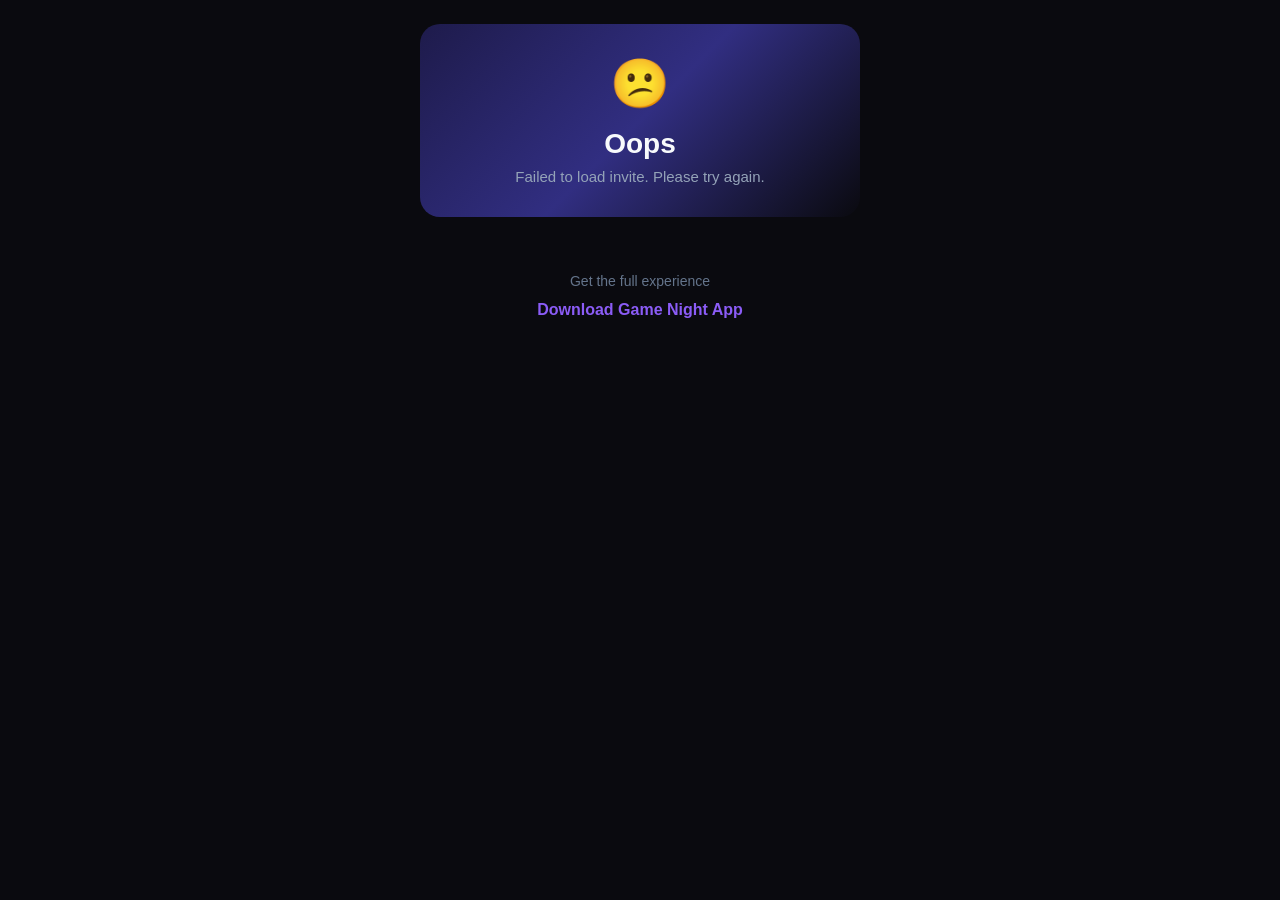
==== InviteWeb/public/index.html @ 0c235835 "feat: Game Night app - full stack iOS app for scheduling game nights SwiftUI iOS app with Supabase b" ====
<!DOCTYPE html>
<html lang="en">
<head>
    <meta charset="UTF-8">
    <meta name="viewport" content="width=device-width, initial-scale=1.0">
    <title>Game Night - RSVP</title>
    <style>
        :root {
            --bg: #0A0A0F;
            --bg-elevated: #14141F;
            --card: #1A1A2E;
            --primary: #8B5CF6;
            --primary-light: #A78BFA;
            --secondary: #F97316;
            --accent: #06B6D4;
            --success: #10B981;
            --warning: #F59E0B;
            --error: #EF4444;
            --text: #F8FAFC;
            --text-secondary: #94A3B8;
            --text-tertiary: #64748B;
            --divider: rgba(255,255,255,0.08);
        }

        * { margin: 0; padding: 0; box-sizing: border-box; }

        body {
            font-family: -apple-system, BlinkMacSystemFont, 'SF Pro Display', 'Segoe UI', Roboto, sans-serif;
            background: var(--bg);
            color: var(--text);
            min-height: 100vh;
            display: flex;
            flex-direction: column;
            align-items: center;
        }

        .container {
            max-width: 480px;
            width: 100%;
            padding: 24px 20px;
        }

        .hero {
            background: linear-gradient(135deg, #1E1B4B, #312E81, #0A0A0F);
            padding: 32px 24px;
            border-radius: 20px;
            margin-bottom: 24px;
            text-align: center;
        }

        .hero .emoji { font-size: 48px; margin-bottom: 16px; }
        .hero h1 { font-size: 28px; font-weight: 700; margin-bottom: 8px; }
        .hero .host { color: var(--text-secondary); font-size: 15px; }

        .card {
            background: var(--card);
            border: 1px solid var(--divider);
            border-radius: 16px;
            padding: 20px;
            margin-bottom: 16px;
        }

        .section-title {
            font-size: 13px;
            font-weight: 600;
            color: var(--text-tertiary);
            text-transform: uppercase;
            letter-spacing: 0.5px;
            margin-bottom: 12px;
        }

        .game-item {
            display: flex;
            align-items: center;
            gap: 12px;
            padding: 8px 0;
        }

        .game-thumb {
            width: 48px;
            height: 48px;
            border-radius: 8px;
            background: var(--bg-elevated);
            display: flex;
            align-items: center;
            justify-content: center;
            font-size: 20px;
            flex-shrink: 0;
        }

        .game-thumb img {
            width: 100%;
            height: 100%;
            object-fit: cover;
            border-radius: 8px;
        }

        .game-info { flex: 1; }
        .game-name {
            font-weight: 600;
            font-size: 15px;
            display: flex;
            align-items: center;
            gap: 4px;
        }
        .star { color: var(--warning); font-size: 12px; }

        .game-meta {
            color: var(--text-tertiary);
            font-size: 13px;
            display: flex;
            align-items: center;
            gap: 8px;
            margin-top: 2px;
        }

        .complexity-dots {
            display: flex;
            gap: 2px;
        }
        .complexity-dot {
            width: 6px;
            height: 6px;
            border-radius: 50%;
        }

        .time-option {
            display: flex;
            align-items: center;
            gap: 12px;
            padding: 12px;
            border-radius: 12px;
            border: 1px solid var(--divider);
            margin-bottom: 8px;
            cursor: pointer;
            transition: all 0.2s;
        }

        .time-option:hover { border-color: var(--primary); }
        .time-option.selected {
            border-color: var(--primary);
            background: rgba(139, 92, 246, 0.1);
        }

        .radio {
            width: 22px;
            height: 22px;
            border: 2px solid var(--text-tertiary);
            border-radius: 50%;
            display: flex;
            align-items: center;
            justify-content: center;
            flex-shrink: 0;
            transition: border-color 0.2s;
        }

        .selected .radio {
            border-color: var(--primary);
        }
        .radio-inner {
            width: 12px;
            height: 12px;
            border-radius: 50%;
            background: var(--primary);
            display: none;
        }
        .selected .radio-inner { display: block; }

        .time-date { font-weight: 500; font-size: 15px; }
        .time-time { color: var(--text-secondary); font-size: 14px; }
        .time-label {
            font-size: 12px;
            color: var(--primary-light);
            background: rgba(139, 92, 246, 0.15);
            padding: 2px 8px;
            border-radius: 999px;
            margin-left: 8px;
        }

        .vote-count {
            color: var(--success);
            font-size: 13px;
            margin-left: auto;
        }

        .rsvp-buttons {
            display: flex;
            flex-direction: column;
            gap: 12px;
        }

        .btn {
            display: flex;
            align-items: center;
            justify-content: center;
            height: 52px;
            border-radius: 12px;
            font-size: 16px;
            font-weight: 600;
            border: none;
            cursor: pointer;
            transition: transform 0.15s, opacity 0.15s;
            width: 100%;
        }
        .btn:active { transform: scale(0.97); opacity: 0.9; }

        .btn-primary {
            background: linear-gradient(135deg, #8B5CF6, #EC4899);
            color: white;
        }

        .btn-row { display: flex; gap: 12px; }

        .btn-secondary {
            background: transparent;
            border: 1.5px solid var(--primary);
            color: var(--primary);
        }

        .btn-decline {
            background: transparent;
            border: 1.5px solid var(--text-tertiary);
            color: var(--text-secondary);
        }

        .location {
            display: flex;
            align-items: center;
            gap: 12px;
        }
        .location-icon {
            width: 40px;
            height: 40px;
            border-radius: 8px;
            background: rgba(249, 115, 22, 0.15);
            display: flex;
            align-items: center;
            justify-content: center;
            font-size: 20px;
        }
        .location-name { font-weight: 500; }
        .location-address { color: var(--text-tertiary); font-size: 13px; }

        .app-badge {
            text-align: center;
            margin-top: 32px;
            padding: 24px;
        }
        .app-badge p { color: var(--text-tertiary); font-size: 14px; margin-bottom: 12px; }
        .app-badge a {
            color: var(--primary);
            text-decoration: none;
            font-weight: 600;
        }

        .success-state {
            display: none;
            text-align: center;
            padding: 40px 20px;
        }
        .success-state .check {
            width: 80px;
            height: 80px;
            border-radius: 50%;
            background: rgba(16, 185, 129, 0.15);
            display: flex;
            align-items: center;
            justify-content: center;
            font-size: 40px;
            margin: 0 auto 20px;
        }
        .success-state h2 { margin-bottom: 8px; }
        .success-state p { color: var(--text-secondary); }

        .loading {
            display: flex;
            align-items: center;
            justify-content: center;
            min-height: 60vh;
        }
        .spinner {
            width: 40px;
            height: 40px;
            border: 3px solid var(--divider);
            border-top-color: var(--primary);
            border-radius: 50%;
            animation: spin 0.8s linear infinite;
        }
        @keyframes spin { to { transform: rotate(360deg); } }
    </style>
</head>
<body>
    <div class="container">
        <!-- Loading state -->
        <div id="loading" class="loading">
            <div class="spinner"></div>
        </div>

        <!-- Main content (populated by JS) -->
        <div id="content" style="display: none;"></div>

        <!-- Success state -->
        <div id="success" class="success-state">
            <div class="check">&#10003;</div>
            <h2 id="success-title">You're in!</h2>
            <p id="success-message">We'll send you a reminder before the event.</p>
        </div>

        <!-- App download badge -->
        <div class="app-badge">
            <p>Get the full experience</p>
            <a href="#">Download Game Night App</a>
        </div>
    </div>

    <script>
        const SUPABASE_URL = 'YOUR_SUPABASE_URL';
        const SUPABASE_ANON_KEY = 'YOUR_ANON_KEY';

        // Get invite token from URL
        const pathParts = window.location.pathname.split('/');
        const inviteToken = pathParts[pathParts.length - 1];

        let inviteData = null;
        let eventData = null;
        let selectedTimeIds = new Set();

        async function fetchInvite() {
            try {
                const res = await fetch(`${SUPABASE_URL}/rest/v1/invites?invite_token=eq.${inviteToken}&select=*,event:events(*,host:users(display_name),games:event_games(*,game:games(*)),time_options:time_options(*))`, {
                    headers: {
                        'apikey': SUPABASE_ANON_KEY,
                        'Authorization': `Bearer ${SUPABASE_ANON_KEY}`
                    }
                });

                const data = await res.json();
                if (!data || data.length === 0) {
                    showError('Invite not found or expired.');
                    return;
                }

                inviteData = data[0];
                eventData = inviteData.event;
                renderInvite();
            } catch (err) {
                showError('Failed to load invite. Please try again.');
            }
        }

        function getComplexityColor(weight) {
            if (weight < 1.5) return '#10B981';
            if (weight < 2.5) return '#84CC16';
            if (weight < 3.5) return '#F59E0B';
            if (weight < 4.5) return '#F97316';
            return '#EF4444';
        }

        function getComplexityLabel(weight) {
            if (weight < 1.5) return 'Light';
            if (weight < 2.5) return 'Medium Light';
            if (weight < 3.5) return 'Medium';
            if (weight < 4.5) return 'Medium Heavy';
            return 'Heavy';
        }

        function renderInvite() {
            document.getElementById('loading').style.display = 'none';
            const content = document.getElementById('content');
            content.style.display = 'block';

            const games = eventData.games
                .sort((a, b) => (b.is_primary ? 1 : 0) - (a.is_primary ? 1 : 0));

            const gamesHtml = games.map(eg => {
                const g = eg.game;
                const color = getComplexityColor(g.complexity);
                const dots = Array.from({length: 5}, (_, i) =>
                    `<div class="complexity-dot" style="background: ${i < Math.round(g.complexity) ? color : color + '33'}"></div>`
                ).join('');
                const time = g.min_playtime === g.max_playtime
                    ? `${g.min_playtime}min`
                    : `${g.min_playtime}-${g.max_playtime}min`;

                return `
                    <div class="game-item">
                        <div class="game-thumb">
                            ${g.thumbnail_url ? `<img src="${g.thumbnail_url}" alt="${g.name}">` : '🎲'}
                        </div>
                        <div class="game-info">
                            <div class="game-name">
                                ${eg.is_primary ? '<span class="star">★</span>' : ''}
                                ${g.name}
                            </div>
                            <div class="game-meta">
                                <div class="complexity-dots">${dots}</div>
                                <span>${getComplexityLabel(g.complexity)}</span>
                                <span>·</span>
                                <span>⏱ ${time}</span>
                                <span>·</span>
                                <span>👥 ${g.min_players}-${g.max_players}</span>
                            </div>
                        </div>
                    </div>
                `;
            }).join('');

            const timeOptionsHtml = eventData.time_options.map(opt => {
                const date = new Date(opt.date).toLocaleDateString('en-US', { weekday: 'short', month: 'short', day: 'numeric' });
                const start = new Date(opt.start_time).toLocaleTimeString('en-US', { hour: 'numeric', minute: '2-digit' });
                const end = opt.end_time ? new Date(opt.end_time).toLocaleTimeString('en-US', { hour: 'numeric', minute: '2-digit' }) : null;
                const label = opt.label ? `<span class="time-label">${opt.label}</span>` : '';

                return `
                    <div class="time-option" data-id="${opt.id}" onclick="toggleTime('${opt.id}')">
                        <div class="radio"><div class="radio-inner"></div></div>
                        <div>
                            <div class="time-date">${date} ${label}</div>
                            <div class="time-time">${start}${end ? ' - ' + end : ''}</div>
                        </div>
                        <div class="vote-count">👍 ${opt.vote_count}</div>
                    </div>
                `;
            }).join('');

            const locationHtml = eventData.location ? `
                <div class="card">
                    <div class="section-title">Location</div>
                    <div class="location">
                        <div class="location-icon">📍</div>
                        <div>
                            <div class="location-name">${eventData.location}</div>
                            ${eventData.location_address ? `<div class="location-address">${eventData.location_address}</div>` : ''}
                        </div>
                    </div>
                </div>
            ` : '';

            content.innerHTML = `
                <div class="hero">
                    <div class="emoji">🎲</div>
                    <h1>${eventData.title}</h1>
                    <div class="host">Hosted by ${eventData.host?.display_name || 'Someone'}</div>
                </div>

                <div class="card">
                    <div class="section-title">Games</div>
                    ${gamesHtml}
                </div>

                <div class="card">
                    <div class="section-title">When works for you?</div>
                    ${timeOptionsHtml}
                </div>

                ${locationHtml}

                ${eventData.description ? `
                    <div class="card">
                        <div class="section-title">Details</div>
                        <p style="color: var(--text-secondary); font-size: 15px;">${eventData.description}</p>
                    </div>
                ` : ''}

                <div class="card">
                    <div class="section-title">RSVP</div>
                    <div class="rsvp-buttons">
                        <button class="btn btn-primary" onclick="respond('accepted')">I'm Going!</button>
                        <div class="btn-row">
                            <button class="btn btn-secondary" onclick="respond('maybe')">Maybe</button>
                            <button class="btn btn-decline" onclick="respond('declined')">Can't Go</button>
                        </div>
                    </div>
                </div>
            `;
        }

        function toggleTime(id) {
            const el = document.querySelector(`.time-option[data-id="${id}"]`);
            if (selectedTimeIds.has(id)) {
                selectedTimeIds.delete(id);
                el.classList.remove('selected');
            } else {
                selectedTimeIds.add(id);
                el.classList.add('selected');
            }
        }

        async function respond(status) {
            try {
                const res = await fetch(`${SUPABASE_URL}/rest/v1/invites?id=eq.${inviteData.id}`, {
                    method: 'PATCH',
                    headers: {
                        'apikey': SUPABASE_ANON_KEY,
                        'Authorization': `Bearer ${SUPABASE_ANON_KEY}`,
                        'Content-Type': 'application/json',
                        'Prefer': 'return=minimal'
                    },
                    body: JSON.stringify({
                        status: status,
                        responded_at: new Date().toISOString(),
                        selected_time_option_ids: Array.from(selectedTimeIds)
                    })
                });

                if (res.ok) {
                    // Trigger tiered invite processing
                    await fetch(`${SUPABASE_URL}/functions/v1/process-tiered-invites`, {
                        method: 'POST',
                        headers: {
                            'Authorization': `Bearer ${SUPABASE_ANON_KEY}`,
                            'Content-Type': 'application/json'
                        },
                        body: JSON.stringify({ invite_id: inviteData.id })
                    });

                    showSuccess(status);
                }
            } catch (err) {
                alert('Failed to send response. Please try again.');
            }
        }

        function showSuccess(status) {
            document.getElementById('content').style.display = 'none';
            const success = document.getElementById('success');
            success.style.display = 'block';

            const titles = {
                accepted: "You're in! 🎉",
                maybe: "Noted! 🤔",
                declined: "Maybe next time! 👋"
            };
            const messages = {
                accepted: "We'll send you a reminder before the event.",
                maybe: "We'll keep your spot open. Update anytime!",
                declined: "We'll miss you! We'll invite you next time."
            };

            document.getElementById('success-title').textContent = titles[status];
            document.getElementById('success-message').textContent = messages[status];
        }

        function showError(msg) {
            document.getElementById('loading').style.display = 'none';
            const content = document.getElementById('content');
            content.style.display = 'block';
            content.innerHTML = `
                <div class="hero">
                    <div class="emoji">😕</div>
                    <h1>Oops</h1>
                    <div class="host">${msg}</div>
                </div>
            `;
        }

        // Initialize
        fetchInvite();
    </script>
</body>
</html>
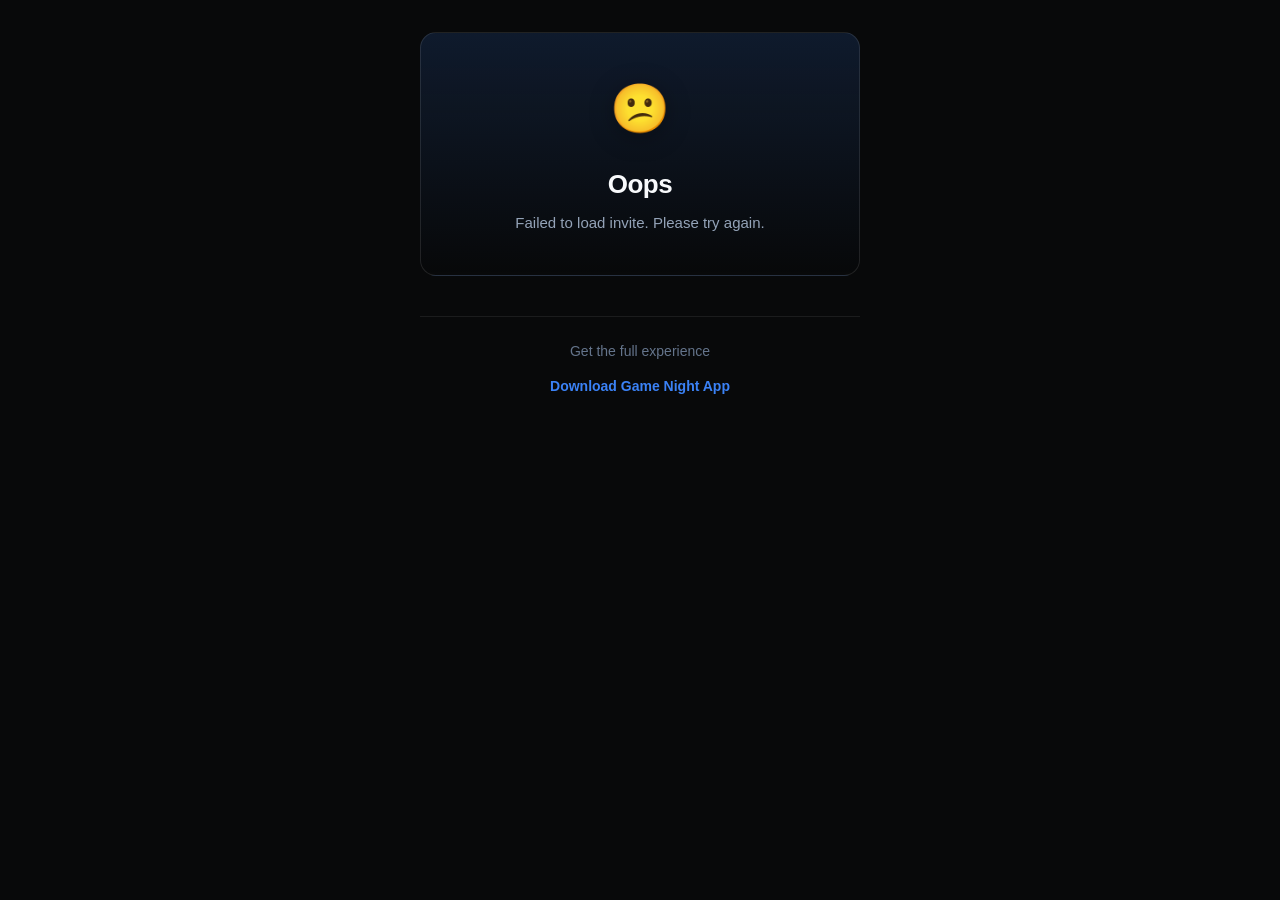
==== commit 9c7712e7: "refactor(theme): update design system to align with minimalist aesthetic - Redefined color palette i" ====
--- a/InviteWeb/public/index.html
+++ b/InviteWeb/public/index.html
@@ -6,93 +6,115 @@
     <title>Game Night - RSVP</title>
     <style>
         :root {
-            --bg: #0A0A0F;
-            --bg-elevated: #14141F;
-            --card: #1A1A2E;
-            --primary: #8B5CF6;
-            --primary-light: #A78BFA;
-            --secondary: #F97316;
-            --accent: #06B6D4;
+            /* Linear/Raycast inspired palette */
+            --bg: #08090A;
+            --bg-elevated: #121316;
+            --card: #1C1D21;
+            --card-hover: #25262B;
+            
+            /* Electric Blue Primary */
+            --primary: #3B82F6;
+            --primary-light: #60A5FA;
+            --primary-dark: #2563EB;
+            
+            /* Neutral Secondary */
+            --secondary: #64748B;
+            
+            /* Accents */
+            --accent: #14B8A6;
             --success: #10B981;
             --warning: #F59E0B;
             --error: #EF4444;
+            
+            /* Text */
             --text: #F8FAFC;
             --text-secondary: #94A3B8;
             --text-tertiary: #64748B;
+            
+            /* UI Elements */
             --divider: rgba(255,255,255,0.08);
+            --border: rgba(255,255,255,0.1);
         }
 
         * { margin: 0; padding: 0; box-sizing: border-box; }
 
         body {
-            font-family: -apple-system, BlinkMacSystemFont, 'SF Pro Display', 'Segoe UI', Roboto, sans-serif;
+            font-family: -apple-system, BlinkMacSystemFont, 'SF Pro Display', 'Inter', 'Segoe UI', Roboto, sans-serif;
             background: var(--bg);
             color: var(--text);
             min-height: 100vh;
             display: flex;
             flex-direction: column;
             align-items: center;
+            line-height: 1.5;
+            -webkit-font-smoothing: antialiased;
         }
 
         .container {
             max-width: 480px;
             width: 100%;
-            padding: 24px 20px;
+            padding: 32px 20px;
         }
 
         .hero {
-            background: linear-gradient(135deg, #1E1B4B, #312E81, #0A0A0F);
-            padding: 32px 24px;
-            border-radius: 20px;
-            margin-bottom: 24px;
+            /* Subtle, professional gradient */
+            background: linear-gradient(180deg, rgba(59, 130, 246, 0.15) 0%, rgba(8, 9, 10, 0) 100%);
+            padding: 40px 24px;
+            border-radius: 16px;
+            margin-bottom: 32px;
             text-align: center;
-        }
-
-        .hero .emoji { font-size: 48px; margin-bottom: 16px; }
-        .hero h1 { font-size: 28px; font-weight: 700; margin-bottom: 8px; }
-        .hero .host { color: var(--text-secondary); font-size: 15px; }
+            border: 1px solid var(--border);
+        }
+
+        .hero .emoji { font-size: 48px; margin-bottom: 20px; display: inline-block; filter: drop-shadow(0 4px 12px rgba(0,0,0,0.3)); }
+        .hero h1 { font-size: 26px; font-weight: 700; margin-bottom: 8px; letter-spacing: -0.5px; }
+        .hero .host { color: var(--text-secondary); font-size: 15px; font-weight: 500; }
 
         .card {
             background: var(--card);
-            border: 1px solid var(--divider);
-            border-radius: 16px;
-            padding: 20px;
+            border: 1px solid var(--border);
+            border-radius: 12px; /* Tighter corners */
+            padding: 24px;
             margin-bottom: 16px;
+            box-shadow: 0 4px 6px -1px rgba(0, 0, 0, 0.1), 0 2px 4px -1px rgba(0, 0, 0, 0.06);
         }
 
         .section-title {
-            font-size: 13px;
+            font-size: 12px;
             font-weight: 600;
             color: var(--text-tertiary);
             text-transform: uppercase;
-            letter-spacing: 0.5px;
-            margin-bottom: 12px;
+            letter-spacing: 0.8px;
+            margin-bottom: 16px;
         }
 
         .game-item {
             display: flex;
             align-items: center;
-            gap: 12px;
-            padding: 8px 0;
-        }
+            gap: 16px;
+            padding: 12px 0;
+            border-bottom: 1px solid var(--divider);
+        }
+        .game-item:last-child { border-bottom: none; }
 
         .game-thumb {
-            width: 48px;
-            height: 48px;
+            width: 56px;
+            height: 56px;
             border-radius: 8px;
             background: var(--bg-elevated);
             display: flex;
             align-items: center;
             justify-content: center;
-            font-size: 20px;
+            font-size: 24px;
             flex-shrink: 0;
+            border: 1px solid var(--border);
+            overflow: hidden;
         }
 
         .game-thumb img {
             width: 100%;
             height: 100%;
             object-fit: cover;
-            border-radius: 8px;
         }
 
         .game-info { flex: 1; }
@@ -101,86 +123,100 @@
             font-size: 15px;
             display: flex;
             align-items: center;
-            gap: 4px;
+            gap: 6px;
+            color: var(--text);
         }
         .star { color: var(--warning); font-size: 12px; }
 
         .game-meta {
-            color: var(--text-tertiary);
+            color: var(--text-secondary);
             font-size: 13px;
             display: flex;
             align-items: center;
             gap: 8px;
-            margin-top: 2px;
+            margin-top: 4px;
+            flex-wrap: wrap;
         }
 
         .complexity-dots {
             display: flex;
-            gap: 2px;
+            gap: 3px;
         }
         .complexity-dot {
-            width: 6px;
-            height: 6px;
+            width: 4px;
+            height: 4px;
             border-radius: 50%;
         }
 
         .time-option {
             display: flex;
             align-items: center;
-            gap: 12px;
-            padding: 12px;
-            border-radius: 12px;
-            border: 1px solid var(--divider);
-            margin-bottom: 8px;
+            gap: 16px;
+            padding: 16px;
+            border-radius: 10px;
+            border: 1px solid var(--border);
+            background: var(--bg-elevated);
+            margin-bottom: 10px;
             cursor: pointer;
-            transition: all 0.2s;
-        }
-
-        .time-option:hover { border-color: var(--primary); }
+            transition: all 0.2s ease;
+        }
+
+        .time-option:hover {
+            border-color: var(--text-tertiary);
+            background: var(--card-hover);
+        }
         .time-option.selected {
             border-color: var(--primary);
-            background: rgba(139, 92, 246, 0.1);
+            background: rgba(59, 130, 246, 0.1); /* Blue tint */
+            box-shadow: 0 0 0 1px var(--primary);
         }
 
         .radio {
-            width: 22px;
-            height: 22px;
+            width: 20px;
+            height: 20px;
             border: 2px solid var(--text-tertiary);
             border-radius: 50%;
             display: flex;
             align-items: center;
             justify-content: center;
             flex-shrink: 0;
-            transition: border-color 0.2s;
+            transition: all 0.2s;
         }
 
         .selected .radio {
             border-color: var(--primary);
+            background: var(--primary);
         }
         .radio-inner {
-            width: 12px;
-            height: 12px;
+            width: 8px;
+            height: 8px;
             border-radius: 50%;
-            background: var(--primary);
+            background: white;
             display: none;
         }
         .selected .radio-inner { display: block; }
 
-        .time-date { font-weight: 500; font-size: 15px; }
-        .time-time { color: var(--text-secondary); font-size: 14px; }
+        .time-date { font-weight: 600; font-size: 15px; color: var(--text); }
+        .time-time { color: var(--text-secondary); font-size: 14px; margin-top: 2px; }
         .time-label {
-            font-size: 12px;
+            font-size: 11px;
+            font-weight: 600;
             color: var(--primary-light);
-            background: rgba(139, 92, 246, 0.15);
+            background: rgba(59, 130, 246, 0.15);
             padding: 2px 8px;
-            border-radius: 999px;
+            border-radius: 6px;
             margin-left: 8px;
+            text-transform: uppercase;
         }
 
         .vote-count {
             color: var(--success);
             font-size: 13px;
+            font-weight: 500;
             margin-left: auto;
+            background: rgba(16, 185, 129, 0.1);
+            padding: 4px 8px;
+            border-radius: 6px;
         }
 
         .rsvp-buttons {
@@ -193,84 +229,104 @@
             display: flex;
             align-items: center;
             justify-content: center;
-            height: 52px;
-            border-radius: 12px;
-            font-size: 16px;
+            height: 48px;
+            border-radius: 8px;
+            font-size: 15px;
             font-weight: 600;
             border: none;
             cursor: pointer;
-            transition: transform 0.15s, opacity 0.15s;
+            transition: all 0.2s;
             width: 100%;
-        }
-        .btn:active { transform: scale(0.97); opacity: 0.9; }
+            letter-spacing: -0.2px;
+        }
+        .btn:active { transform: scale(0.98); }
 
         .btn-primary {
-            background: linear-gradient(135deg, #8B5CF6, #EC4899);
+            background: var(--primary);
             color: white;
-        }
+            box-shadow: 0 1px 2px rgba(0,0,0,0.1);
+        }
+        .btn-primary:hover { background: var(--primary-dark); }
 
         .btn-row { display: flex; gap: 12px; }
 
         .btn-secondary {
             background: transparent;
-            border: 1.5px solid var(--primary);
-            color: var(--primary);
+            border: 1px solid var(--border);
+            color: var(--text);
+            background: var(--bg-elevated);
+        }
+        .btn-secondary:hover {
+            background: var(--card-hover);
+            border-color: var(--text-tertiary);
         }
 
         .btn-decline {
             background: transparent;
-            border: 1.5px solid var(--text-tertiary);
+            border: 1px solid var(--border);
             color: var(--text-secondary);
         }
+        .btn-decline:hover {
+            color: var(--error);
+            border-color: var(--error);
+            background: rgba(239, 68, 68, 0.05);
+        }
 
         .location {
             display: flex;
             align-items: center;
-            gap: 12px;
+            gap: 16px;
         }
         .location-icon {
-            width: 40px;
-            height: 40px;
-            border-radius: 8px;
-            background: rgba(249, 115, 22, 0.15);
+            width: 44px;
+            height: 44px;
+            border-radius: 10px;
+            background: var(--bg-elevated);
+            border: 1px solid var(--border);
             display: flex;
             align-items: center;
             justify-content: center;
             font-size: 20px;
-        }
-        .location-name { font-weight: 500; }
-        .location-address { color: var(--text-tertiary); font-size: 13px; }
+            color: var(--text-secondary);
+        }
+        .location-name { font-weight: 600; color: var(--text); }
+        .location-address { color: var(--text-secondary); font-size: 14px; margin-top: 2px; }
 
         .app-badge {
             text-align: center;
-            margin-top: 32px;
+            margin-top: 40px;
             padding: 24px;
+            border-top: 1px solid var(--divider);
         }
         .app-badge p { color: var(--text-tertiary); font-size: 14px; margin-bottom: 12px; }
         .app-badge a {
             color: var(--primary);
             text-decoration: none;
             font-weight: 600;
-        }
+            font-size: 14px;
+        }
+        .app-badge a:hover { text-decoration: underline; }
 
         .success-state {
             display: none;
             text-align: center;
-            padding: 40px 20px;
+            padding: 60px 20px;
         }
         .success-state .check {
-            width: 80px;
-            height: 80px;
+            width: 64px;
+            height: 64px;
             border-radius: 50%;
             background: rgba(16, 185, 129, 0.15);
+            color: var(--success);
             display: flex;
             align-items: center;
             justify-content: center;
-            font-size: 40px;
-            margin: 0 auto 20px;
-        }
-        .success-state h2 { margin-bottom: 8px; }
-        .success-state p { color: var(--text-secondary); }
+            font-size: 32px;
+            margin: 0 auto 24px;
+            border: 1px solid rgba(16, 185, 129, 0.3);
+        }
+        .success-state h2 { margin-bottom: 12px; font-size: 24px; letter-spacing: -0.5px; }
+        .success-state p { color: var(--text-secondary); font-size: 16px; }
 
         .loading {
             display: flex;
@@ -279,9 +335,9 @@
             min-height: 60vh;
         }
         .spinner {
-            width: 40px;
-            height: 40px;
-            border: 3px solid var(--divider);
+            width: 32px;
+            height: 32px;
+            border: 2px solid var(--border);
             border-top-color: var(--primary);
             border-radius: 50%;
             animation: spin 0.8s linear infinite;
@@ -313,10 +369,8 @@
         </div>
     </div>
 
+    <script src="config.js"></script>
     <script>
-        const SUPABASE_URL = 'YOUR_SUPABASE_URL';
-        const SUPABASE_ANON_KEY = 'YOUR_ANON_KEY';
-
         // Get invite token from URL
         const pathParts = window.location.pathname.split('/');
         const inviteToken = pathParts[pathParts.length - 1];
@@ -327,20 +381,23 @@
 
         async function fetchInvite() {
             try {
-                const res = await fetch(`${SUPABASE_URL}/rest/v1/invites?invite_token=eq.${inviteToken}&select=*,event:events(*,host:users(display_name),games:event_games(*,game:games(*)),time_options:time_options(*))`, {
+                const res = await fetch(`${SUPABASE_URL}/functions/v1/get-public-invite`, {
+                    method: 'POST',
                     headers: {
-                        'apikey': SUPABASE_ANON_KEY,
-                        'Authorization': `Bearer ${SUPABASE_ANON_KEY}`
-                    }
+                        'apikey': SUPABASE_PUBLISHABLE_KEY,
+                        'Authorization': `Bearer ${SUPABASE_PUBLISHABLE_KEY}`,
+                        'Content-Type': 'application/json'
+                    },
+                    body: JSON.stringify({ invite_token: inviteToken })
                 });
 
                 const data = await res.json();
-                if (!data || data.length === 0) {
+                if (!res.ok || !data) {
                     showError('Invite not found or expired.');
                     return;
                 }
 
-                inviteData = data[0];
+                inviteData = data;
                 eventData = inviteData.event;
                 renderInvite();
             } catch (err) {
@@ -470,6 +527,9 @@
                             <button class="btn btn-secondary" onclick="respond('maybe')">Maybe</button>
                             <button class="btn btn-decline" onclick="respond('declined')">Can't Go</button>
                         </div>
+                        <p style="margin-top: 14px; color: var(--text-secondary); font-size: 14px; line-height: 1.5;">
+                            RSVP requires signing in with the phone number that received this invite.
+                        </p>
                     </div>
                 </div>
             `;
@@ -487,38 +547,7 @@
         }
 
         async function respond(status) {
-            try {
-                const res = await fetch(`${SUPABASE_URL}/rest/v1/invites?id=eq.${inviteData.id}`, {
-                    method: 'PATCH',
-                    headers: {
-                        'apikey': SUPABASE_ANON_KEY,
-                        'Authorization': `Bearer ${SUPABASE_ANON_KEY}`,
-                        'Content-Type': 'application/json',
-                        'Prefer': 'return=minimal'
-                    },
-                    body: JSON.stringify({
-                        status: status,
-                        responded_at: new Date().toISOString(),
-                        selected_time_option_ids: Array.from(selectedTimeIds)
-                    })
-                });
-
-                if (res.ok) {
-                    // Trigger tiered invite processing
-                    await fetch(`${SUPABASE_URL}/functions/v1/process-tiered-invites`, {
-                        method: 'POST',
-                        headers: {
-                            'Authorization': `Bearer ${SUPABASE_ANON_KEY}`,
-                            'Content-Type': 'application/json'
-                        },
-                        body: JSON.stringify({ invite_id: inviteData.id })
-                    });
-
-                    showSuccess(status);
-                }
-            } catch (err) {
-                alert('Failed to send response. Please try again.');
-            }
+            alert('RSVP requires signing in with the phone number that received this invite.');
         }
 
         function showSuccess(status) {
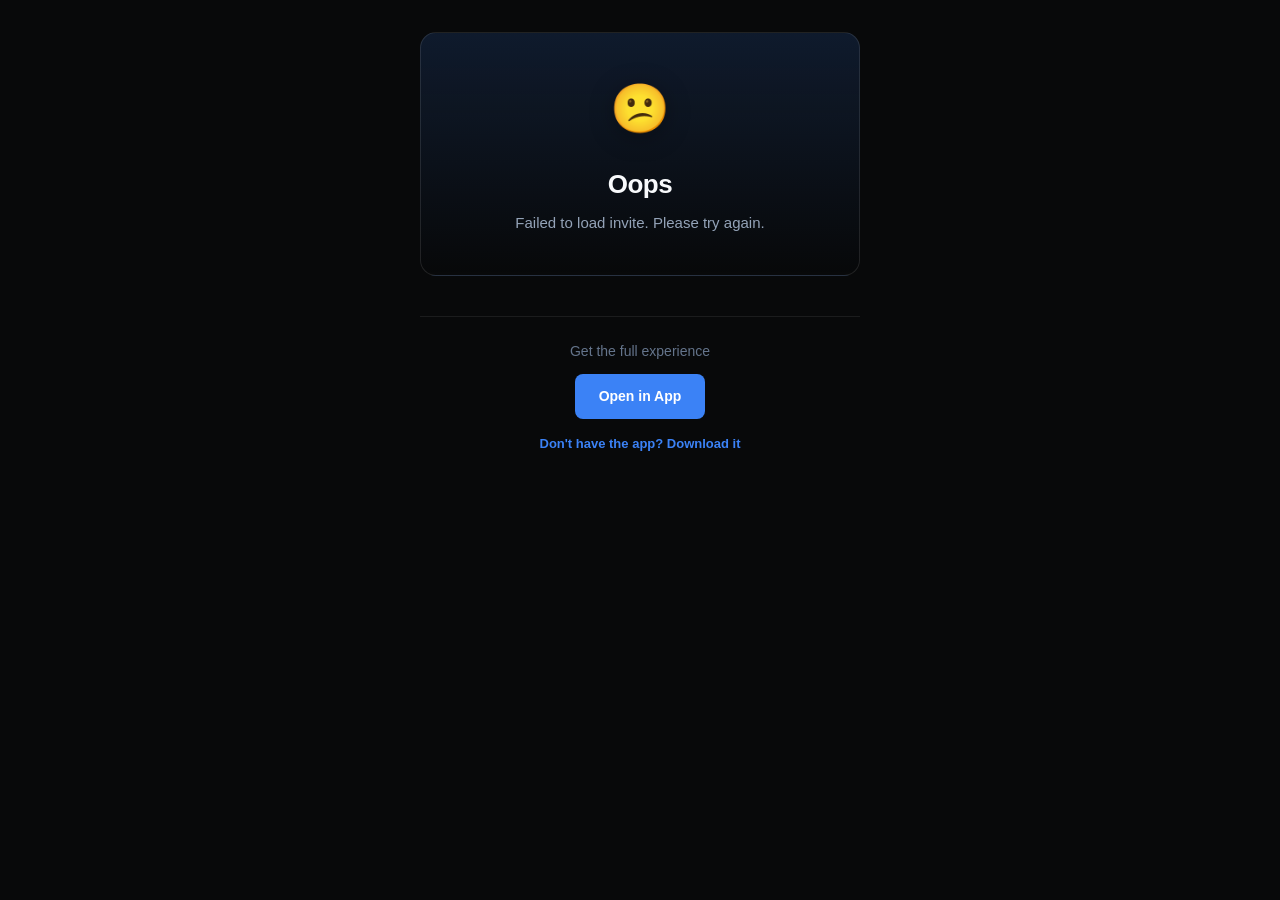
==== commit 75f92a2b: "feat: add deep link support and improved app download UI - Added meta tag for app deep linking via `" ====
--- a/InviteWeb/public/index.html
+++ b/InviteWeb/public/index.html
@@ -4,6 +4,7 @@
     <meta charset="UTF-8">
     <meta name="viewport" content="width=device-width, initial-scale=1.0">
     <title>Game Night - RSVP</title>
+    <meta name="apple-itunes-app" content="app-id=APPSTOREID, app-argument=gamenight://invite/">
     <style>
         :root {
             /* Linear/Raycast inspired palette */
@@ -365,7 +366,9 @@
         <!-- App download badge -->
         <div class="app-badge">
             <p>Get the full experience</p>
-            <a href="#">Download Game Night App</a>
+            <a id="open-in-app" href="#" style="display:inline-block;padding:12px 24px;background:var(--primary);color:white;border-radius:8px;text-decoration:none;font-weight:600;margin-bottom:12px;">Open in App</a>
+            <br>
+            <a href="#" id="download-link" style="font-size:13px;">Don't have the app? Download it</a>
         </div>
     </div>
 
@@ -583,6 +586,12 @@
             `;
         }
 
+        // Deep link into app
+        const openInAppBtn = document.getElementById('open-in-app');
+        if (openInAppBtn) {
+            openInAppBtn.href = `gamenight://invite/${inviteToken}`;
+        }
+
         // Initialize
         fetchInvite();
     </script>
